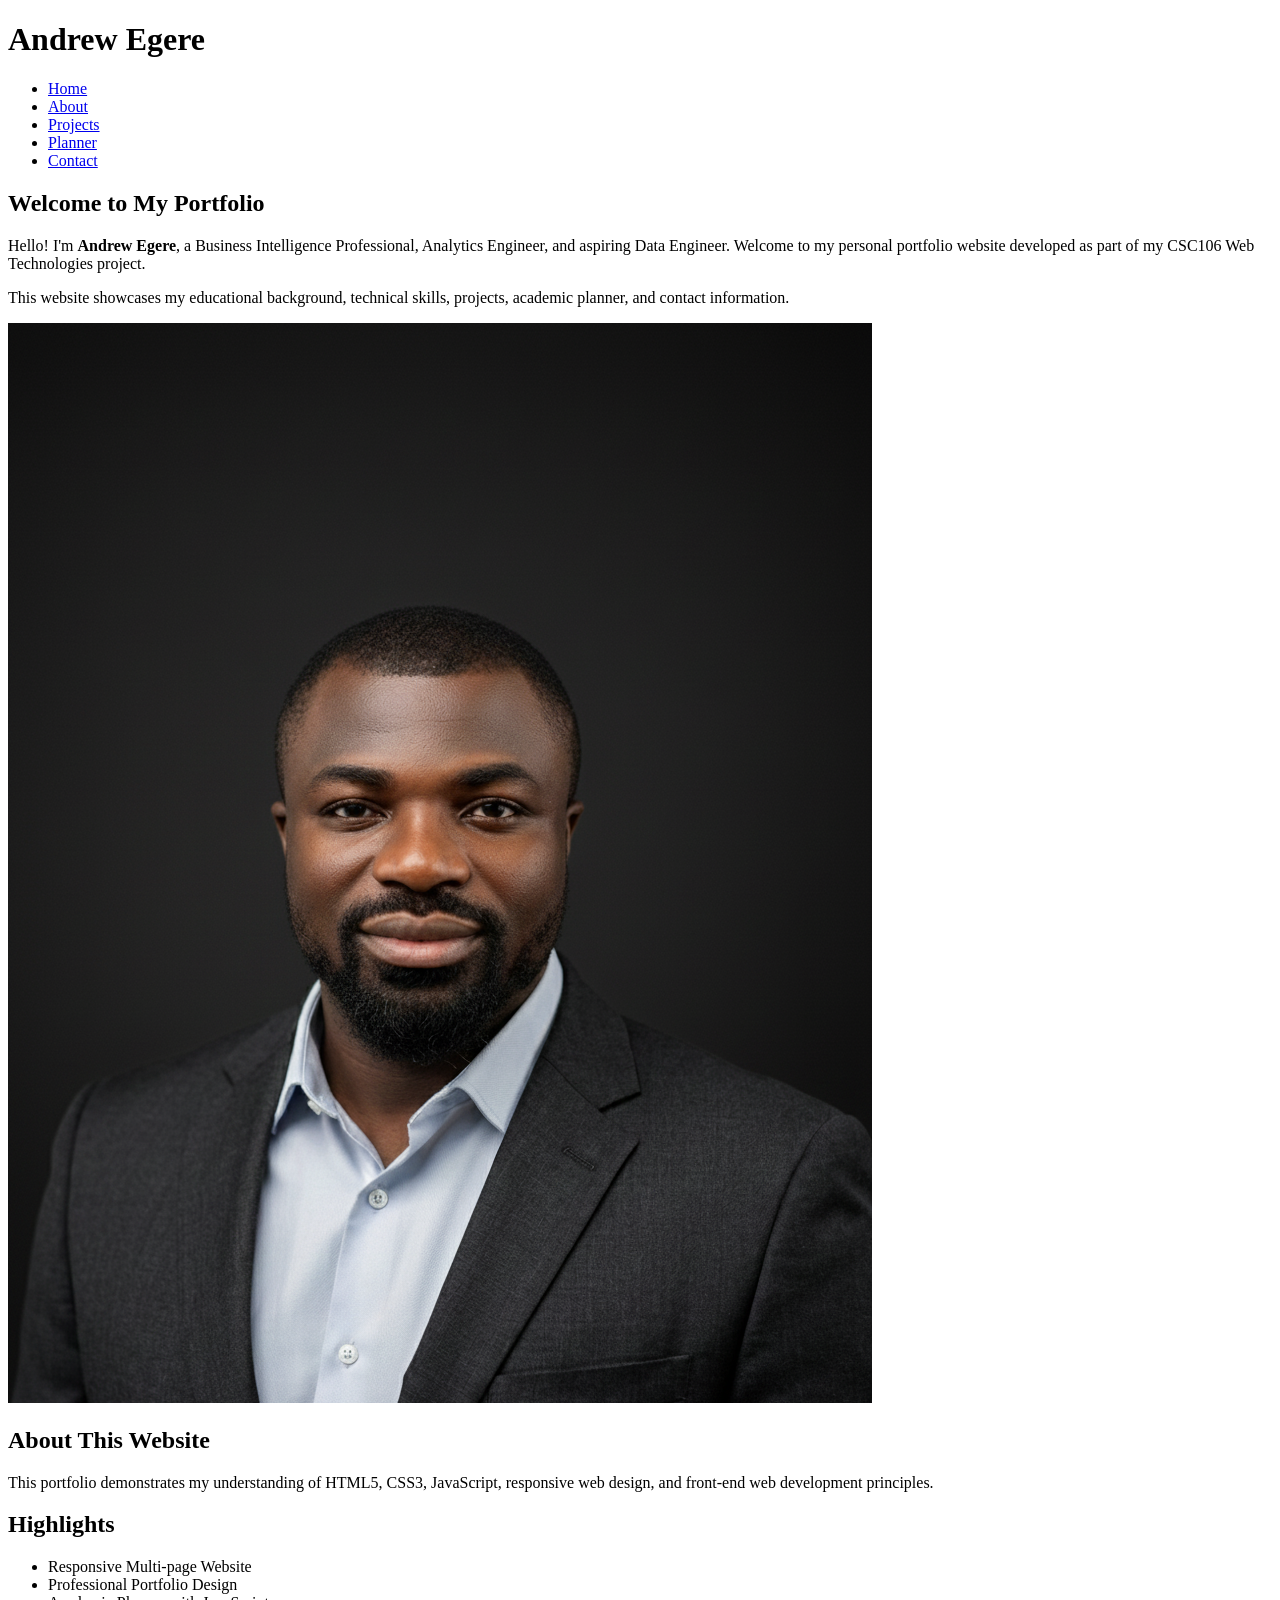
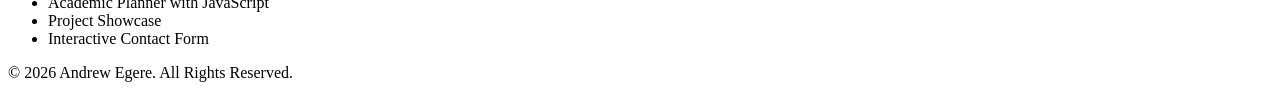
==== index.html @ 07c9ca1f "Completed HTML and CSS for CSC106 Portfolio" ====
<!doctype html>
<html lang="en">
  <head>
    <meta charset="UTF-8" />
    <meta name="viewport" content="width=device-width, initial-scale=1.0" />
    <title>CSC106 Portfolio - Home</title>

    <link rel="stylesheet" href="css/style.css" />
  </head>

  <body>
    <header>
      <div class="container">
        <h1>Andrew Egere</h1>

        <nav>
          <ul>
            <li><a href="index.html">Home</a></li>
            <li><a href="about.html">About</a></li>
            <li><a href="projects.html">Projects</a></li>
            <li><a href="planner.html">Planner</a></li>
            <li><a href="contact.html">Contact</a></li>
          </ul>
        </nav>
      </div>
    </header>

    <main>
      <div class="container">
        <section class="hero">
          <div class="hero-text">
            <h2>Welcome to My Portfolio</h2>

            <p>
              Hello! I'm <strong>Andrew Egere</strong>, a Business Intelligence
              Professional, Analytics Engineer, and aspiring Data Engineer.
              Welcome to my personal portfolio website developed as part of my
              CSC106 Web Technologies project.
            </p>

            <p>
              This website showcases my educational background, technical
              skills, projects, academic planner, and contact information.
            </p>
          </div>

          <div class="hero-image">
            <img
              src="images/Pro fav.png"
              alt="Andrew Egere Passport Photograph"
            />
          </div>
        </section>

        <section>
          <h2>About This Website</h2>

          <p>
            This portfolio demonstrates my understanding of HTML5, CSS3,
            JavaScript, responsive web design, and front-end web development
            principles.
          </p>
        </section>

        <section>
          <h2>Highlights</h2>

          <ul>
            <li>Responsive Multi-page Website</li>
            <li>Professional Portfolio Design</li>
            <li>Academic Planner with JavaScript</li>
            <li>Project Showcase</li>
            <li>Interactive Contact Form</li>
          </ul>
        </section>
      </div>
    </main>

    <footer>
      <div class="container">
        <p>&copy; 2026 Andrew Egere. All Rights Reserved.</p>
      </div>
    </footer>

    <script src="js/script.js"></script>
  </body>
</html>
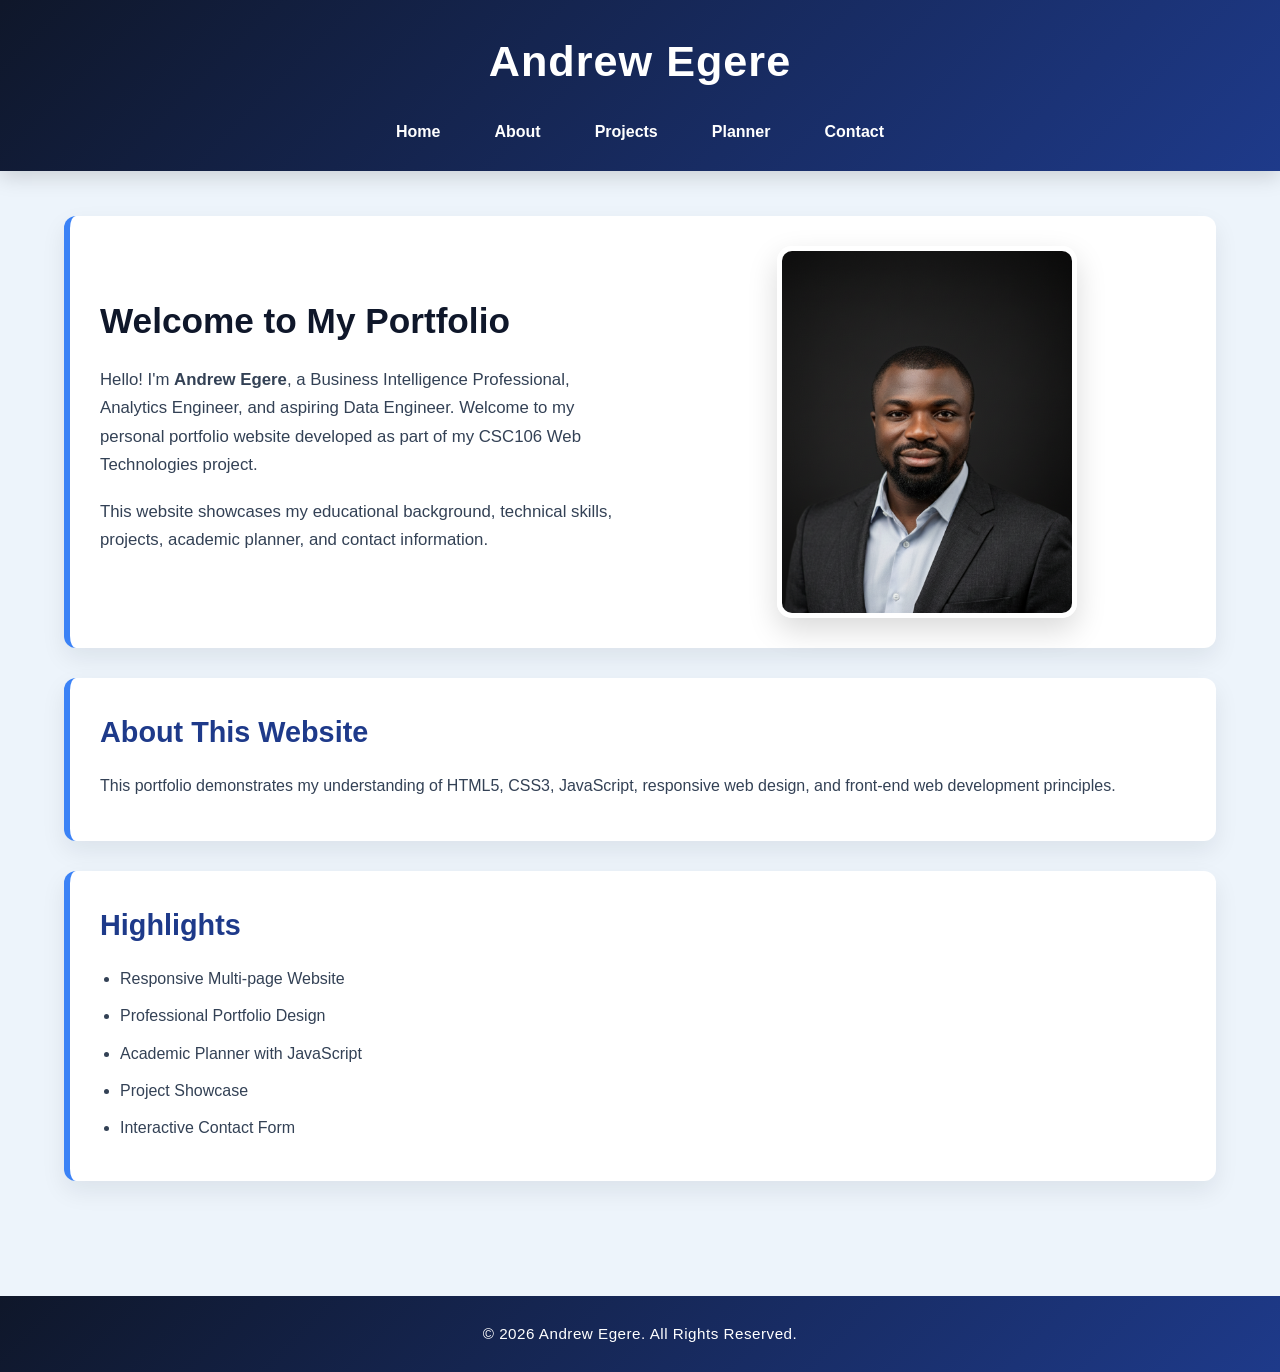
==== commit 58482c97: "Fix CSS path for GitHub Pages" ====
--- a/index.html
+++ b/index.html
@@ -5,7 +5,7 @@
     <meta name="viewport" content="width=device-width, initial-scale=1.0" />
     <title>CSC106 Portfolio - Home</title>
 
-    <link rel="stylesheet" href="css/style.css" />
+    <link rel="stylesheet" href="CSS/style.css" />
   </head>
 
   <body>
--- a/CSS/style.css
+++ b/CSS/style.css
@@ -0,0 +1,550 @@
+/* ==========================================
+   RESET
+========================================== */
+
+* {
+  margin: 0;
+  padding: 0;
+  box-sizing: border-box;
+}
+
+/* ==========================================
+   COLOR PALETTE
+========================================== */
+
+:root {
+  --primary: #1e3a8a;
+  --secondary: #3b82f6;
+  --accent: #0ea5e9;
+  --background: #edf4fb;
+  --card: #ffffff;
+  --text: #334155;
+  --heading: #0f172a;
+  --border: #d8e5f2;
+  --shadow: rgba(15, 23, 42, 0.08);
+}
+
+/* ==========================================
+   BODY
+========================================== */
+
+body {
+  font-family: "Segoe UI", Tahoma, Geneva, Verdana, sans-serif;
+  background: var(--background);
+  color: var(--text);
+  line-height: 1.7;
+}
+
+/* ==========================================
+   CONTAINER
+========================================== */
+
+.container {
+  width: 90%;
+  max-width: 1200px;
+  margin: auto;
+}
+
+/* ==========================================
+   HEADER
+========================================== */
+
+header {
+  background: linear-gradient(135deg, #0f172a, #1e3a8a);
+  color: white;
+  padding: 25px 0;
+  box-shadow: 0 6px 20px rgba(0, 0, 0, 0.15);
+}
+
+header h1 {
+  text-align: center;
+  font-size: 2.7rem;
+  letter-spacing: 1px;
+  margin-bottom: 20px;
+}
+
+/* ==========================================
+   NAVIGATION
+========================================== */
+
+nav ul {
+  list-style: none;
+  display: flex;
+  justify-content: center;
+  gap: 18px;
+  flex-wrap: wrap;
+}
+
+nav ul li a {
+  color: white;
+  text-decoration: none;
+  font-weight: 600;
+  padding: 10px 18px;
+  border-radius: 8px;
+  transition: all 0.3s ease;
+}
+
+nav ul li a:hover {
+  background: rgba(255, 255, 255, 0.15);
+  color: white;
+  transform: translateY(-2px);
+}
+
+/* ==========================================
+   MAIN
+========================================== */
+
+main {
+  padding: 45px 0;
+}
+/* ==========================================
+   HERO SECTION
+========================================== */
+
+.hero {
+  display: flex;
+  align-items: center;
+  justify-content: space-between;
+  gap: 50px;
+  flex-wrap: wrap;
+}
+
+.hero-text {
+  flex: 1;
+}
+
+.hero-text h2 {
+  font-size: 2.2rem;
+  color: var(--heading);
+  margin-bottom: 15px;
+}
+
+.hero-text p {
+  margin-bottom: 18px;
+  font-size: 1.05rem;
+}
+
+.hero-image {
+  flex: 1;
+  display: flex;
+  justify-content: center;
+}
+
+.hero-image img {
+  width: 300px;
+  max-width: 100%;
+  border-radius: 15px;
+  border: 5px solid white;
+  box-shadow: 0 12px 30px rgba(0, 0, 0, 0.15);
+  transition: transform 0.3s ease;
+}
+
+.hero-image img:hover {
+  transform: scale(1.03);
+}
+
+/* ==========================================
+   SECTIONS
+========================================== */
+
+section {
+  background: #ffffff;
+  border-left: 6px solid var(--secondary);
+  padding: 30px;
+  margin-bottom: 30px;
+  border-radius: 12px;
+  box-shadow: 0 10px 25px var(--shadow);
+  transition: all 0.3s ease;
+}
+
+section:hover {
+  transform: translateY(-5px);
+  box-shadow: 0 18px 35px rgba(0, 0, 0, 0.12);
+}
+
+section h2 {
+  color: var(--primary);
+  margin-bottom: 15px;
+  font-size: 1.8rem;
+}
+
+section h3 {
+  color: var(--heading);
+  margin-bottom: 15px;
+}
+
+section p {
+  margin-bottom: 12px;
+}
+
+section ul {
+  margin-left: 20px;
+}
+
+section li {
+  margin-bottom: 10px;
+}
+
+/* ==========================================
+   ABOUT PAGE
+========================================== */
+
+.about-card {
+  background: linear-gradient(to right, #ffffff, #f8fbff);
+}
+
+/* ==========================================
+   PROJECT CARDS
+========================================== */
+
+.project-card {
+  overflow: hidden;
+}
+
+.project-card img {
+  width: 100%;
+  border-radius: 10px;
+  margin: 20px 0;
+  transition: transform 0.35s ease;
+}
+
+.project-card img:hover {
+  transform: scale(1.02);
+}
+
+.project-card strong {
+  color: var(--primary);
+}
+
+.project-card a {
+  display: inline-block;
+  margin-top: 20px;
+  padding: 12px 22px;
+  background: var(--secondary);
+  color: white;
+  text-decoration: none;
+  border-radius: 8px;
+  font-weight: 600;
+  transition: 0.3s ease;
+}
+
+.project-card a:hover {
+  background: var(--primary);
+  transform: translateY(-2px);
+}
+
+/* ==========================================
+   IMAGES
+========================================== */
+
+img {
+  max-width: 100%;
+  display: block;
+}
+/* ==========================================
+   PLANNER
+========================================== */
+
+.planner-card {
+  background: linear-gradient(to right, #ffffff, #f8fbff);
+}
+
+#taskInput {
+  width: 75%;
+  max-width: 500px;
+  padding: 12px 15px;
+  border: 1px solid var(--border);
+  border-radius: 8px;
+  font-size: 1rem;
+  margin: 15px 15px 15px 0;
+  outline: none;
+  transition: 0.3s ease;
+}
+
+#taskInput:focus {
+  border-color: var(--secondary);
+  box-shadow: 0 0 8px rgba(59, 130, 246, 0.25);
+}
+
+#taskList {
+  list-style: none;
+  margin-top: 20px;
+}
+
+#taskList li {
+  display: flex;
+  justify-content: space-between;
+  align-items: center;
+  flex-wrap: wrap;
+  gap: 10px;
+  padding: 15px;
+  margin-bottom: 15px;
+  background: #f8fbff;
+  border-left: 5px solid var(--secondary);
+  border-radius: 8px;
+}
+
+/* ==========================================
+   CONTACT FORM
+========================================== */
+
+.contact-card {
+  background: linear-gradient(to right, #ffffff, #f8fbff);
+}
+
+form {
+  display: flex;
+  flex-direction: column;
+}
+
+form label {
+  margin-top: 15px;
+  margin-bottom: 8px;
+  font-weight: 600;
+  color: var(--heading);
+}
+
+form input,
+form textarea {
+  padding: 14px;
+  border: 1px solid var(--border);
+  border-radius: 8px;
+  font-size: 1rem;
+  transition: 0.3s ease;
+  background: white;
+}
+
+form input:focus,
+form textarea:focus {
+  outline: none;
+  border-color: var(--secondary);
+  box-shadow: 0 0 8px rgba(59, 130, 246, 0.25);
+}
+
+textarea {
+  resize: vertical;
+  min-height: 140px;
+}
+
+/* ==========================================
+   BUTTONS
+========================================== */
+
+button,
+.project-card a {
+  cursor: pointer;
+}
+
+button {
+  background: var(--secondary);
+  color: white;
+  border: none;
+  border-radius: 8px;
+  padding: 12px 20px;
+  font-size: 1rem;
+  font-weight: 600;
+  transition: all 0.3s ease;
+}
+
+button:hover {
+  background: var(--primary);
+  transform: translateY(-2px);
+}
+
+.button-group {
+  display: flex;
+  gap: 15px;
+  margin-top: 25px;
+  flex-wrap: wrap;
+}
+
+/* Planner Buttons */
+
+.complete-btn {
+  background: #10b981;
+}
+
+.complete-btn:hover {
+  background: #059669;
+}
+
+.delete-btn {
+  background: #ef4444;
+}
+
+.delete-btn:hover {
+  background: #dc2626;
+}
+
+/* ==========================================
+   FOOTER
+========================================== */
+
+footer {
+  margin-top: 40px;
+  background: linear-gradient(135deg, #0f172a, #1e3a8a);
+  color: white;
+  text-align: center;
+  padding: 25px 0;
+}
+
+footer p {
+  font-size: 0.95rem;
+  letter-spacing: 0.5px;
+}
+/* ==========================================
+   ANIMATIONS
+========================================== */
+
+@keyframes fadeInUp {
+  from {
+    opacity: 0;
+    transform: translateY(25px);
+  }
+
+  to {
+    opacity: 1;
+    transform: translateY(0);
+  }
+}
+
+.hero,
+section {
+  animation: fadeInUp 0.7s ease;
+}
+
+/* ==========================================
+   ACTIVE NAVIGATION
+========================================== */
+
+nav ul li a:active {
+  background: rgba(255, 255, 255, 0.25);
+}
+
+/* ==========================================
+   LINK STYLES
+========================================== */
+
+a {
+  transition: all 0.3s ease;
+}
+
+a:hover {
+  opacity: 0.9;
+}
+
+/* ==========================================
+   TABLE STYLING
+   (Ready if you decide to add a table later)
+========================================== */
+
+table {
+  width: 100%;
+  border-collapse: collapse;
+  margin-top: 20px;
+}
+
+table th,
+table td {
+  border: 1px solid var(--border);
+  padding: 12px;
+  text-align: left;
+}
+
+table th {
+  background: var(--primary);
+  color: white;
+}
+
+table tr:nth-child(even) {
+  background: #f8fbff;
+}
+
+/* ==========================================
+   RESPONSIVE DESIGN
+========================================== */
+
+@media (max-width: 992px) {
+  .hero {
+    flex-direction: column;
+    text-align: center;
+  }
+
+  .hero-text,
+  .hero-image {
+    width: 100%;
+  }
+
+  .hero-image img {
+    width: 240px;
+  }
+
+  #taskInput {
+    width: 100%;
+    margin-right: 0;
+  }
+
+  #taskList li {
+    flex-direction: column;
+    align-items: flex-start;
+  }
+}
+
+@media (max-width: 768px) {
+  header h1 {
+    font-size: 2rem;
+  }
+
+  nav ul {
+    flex-direction: column;
+    align-items: center;
+    gap: 12px;
+  }
+
+  section {
+    padding: 20px;
+  }
+
+  .button-group {
+    flex-direction: column;
+  }
+
+  button {
+    width: 100%;
+  }
+
+  .project-card img {
+    margin: 15px auto;
+  }
+}
+
+@media (max-width: 480px) {
+  body {
+    font-size: 0.95rem;
+  }
+
+  header h1 {
+    font-size: 1.8rem;
+  }
+
+  section h2 {
+    font-size: 1.5rem;
+  }
+
+  .hero-image img {
+    width: 200px;
+  }
+}
+
+/* ==========================================
+   SMALL FINISHING TOUCHES
+========================================== */
+
+html {
+  scroll-behavior: smooth;
+}
+
+::selection {
+  background: var(--secondary);
+  color: white;
+}
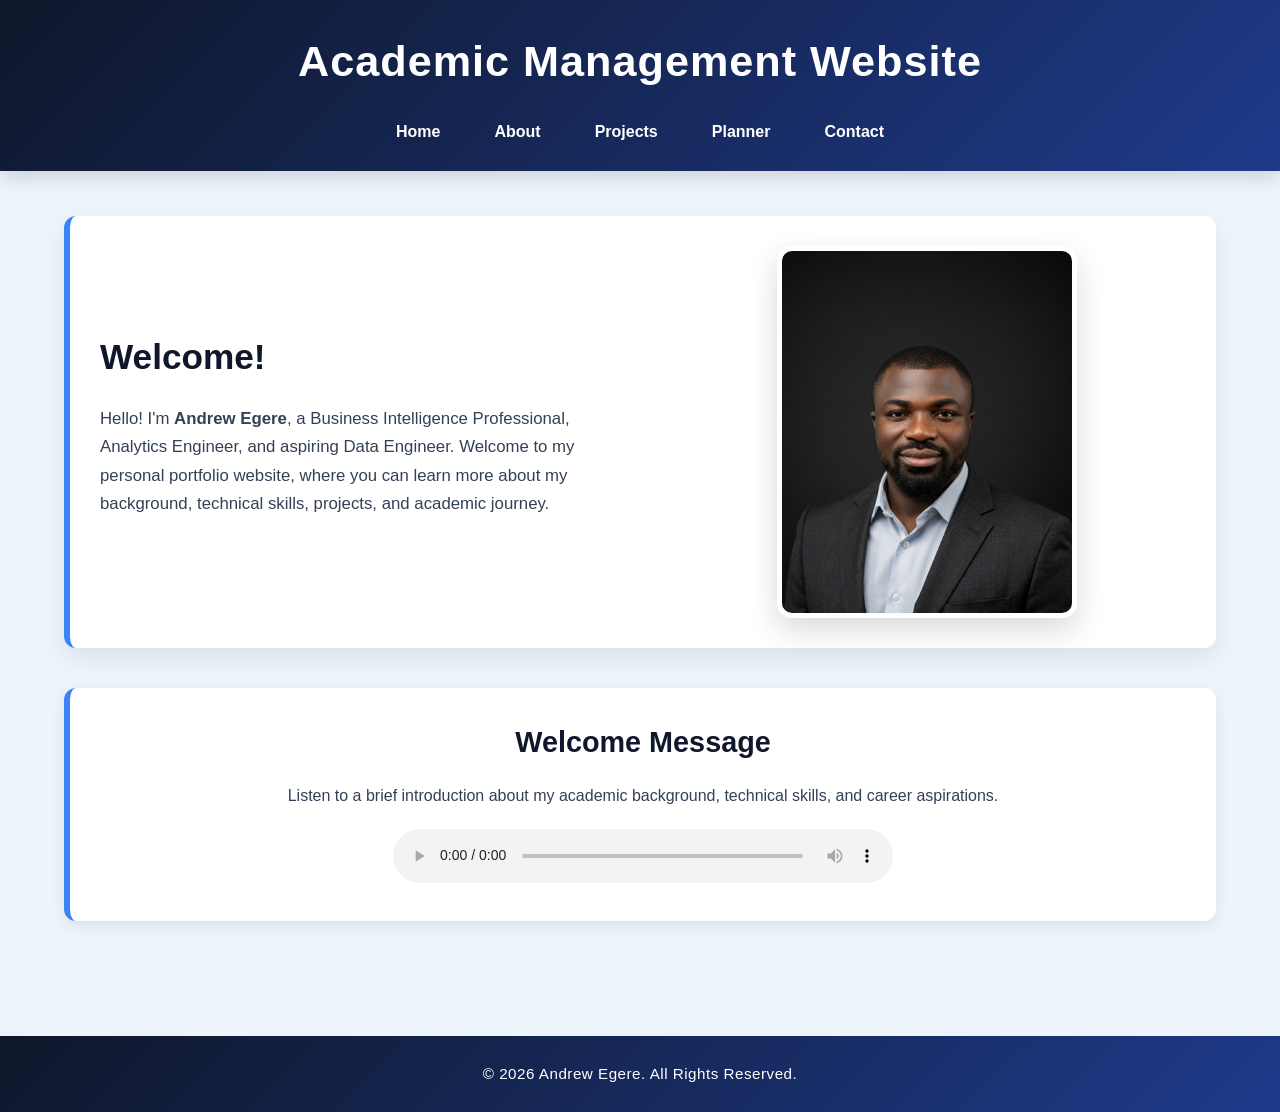
==== commit 18a7464e: "Final CSC106 portfolio project" ====
--- a/index.html
+++ b/index.html
@@ -11,7 +11,7 @@
   <body>
     <header>
       <div class="container">
-        <h1>Andrew Egere</h1>
+        <h1>Academic Management Website</h1>
 
         <nav>
           <ul>
@@ -29,18 +29,15 @@
       <div class="container">
         <section class="hero">
           <div class="hero-text">
-            <h2>Welcome to My Portfolio</h2>
+            <h2>Welcome!</h2>
 
             <p>
-              Hello! I'm <strong>Andrew Egere</strong>, a Business Intelligence
-              Professional, Analytics Engineer, and aspiring Data Engineer.
-              Welcome to my personal portfolio website developed as part of my
-              CSC106 Web Technologies project.
-            </p>
-
-            <p>
-              This website showcases my educational background, technical
-              skills, projects, academic planner, and contact information.
+              <p>
+  Hello! I'm <strong>Andrew Egere</strong>, a Business Intelligence Professional,
+  Analytics Engineer, and aspiring Data Engineer. Welcome to my personal
+  portfolio website, where you can learn more about my background,
+  technical skills, projects, and academic journey.
+</p>
             </p>
           </div>
 
@@ -52,27 +49,21 @@
           </div>
         </section>
 
-        <section>
-          <h2>About This Website</h2>
+        <section class="intro-audio">
+  <h2>Welcome Message</h2>
 
-          <p>
-            This portfolio demonstrates my understanding of HTML5, CSS3,
-            JavaScript, responsive web design, and front-end web development
-            principles.
-          </p>
-        </section>
+  <p>
+    Listen to a brief introduction about my academic background,
+    technical skills, and career aspirations.
+  </p>
 
-        <section>
-          <h2>Highlights</h2>
+  <audio controls>
+    <source src="audio/Welcome.m4a" type="audio/mpeg" />
 
-          <ul>
-            <li>Responsive Multi-page Website</li>
-            <li>Professional Portfolio Design</li>
-            <li>Academic Planner with JavaScript</li>
-            <li>Project Showcase</li>
-            <li>Interactive Contact Form</li>
-          </ul>
-        </section>
+    Your browser does not support the audio element.
+  </audio>
+</section>
+
       </div>
     </main>
 
--- a/CSS/style.css
+++ b/CSS/style.css
@@ -97,6 +97,7 @@
 main {
   padding: 45px 0;
 }
+
 /* ==========================================
    HERO SECTION
 ========================================== */
@@ -141,6 +142,33 @@
 
 .hero-image img:hover {
   transform: scale(1.03);
+}
+
+/* ==========================================
+   INTRODUCTION AUDIO
+========================================== */
+
+.intro-audio {
+  background: white;
+  padding: 30px;
+  margin-top: 40px;
+  border-radius: 12px;
+  box-shadow: 0 5px 15px rgba(0, 0, 0, 0.08);
+  text-align: center;
+}
+
+.intro-audio h2 {
+  color: var(--heading);
+  margin-bottom: 15px;
+}
+
+.intro-audio p {
+  margin-bottom: 20px;
+}
+
+.intro-audio audio {
+  width: 100%;
+  max-width: 500px;
 }
 
 /* ==========================================
@@ -193,6 +221,17 @@
   background: linear-gradient(to right, #ffffff, #f8fbff);
 }
 
+table {
+  width: 100%;
+  border-collapse: collapse;
+  overflow-x: auto;
+}
+
+th,
+td {
+  padding: 12px;
+}
+
 /* ==========================================
    PROJECT CARDS
 ========================================== */
@@ -203,9 +242,10 @@
 
 .project-card img {
   width: 100%;
+  height: 220px;
+  object-fit: cover;
   border-radius: 10px;
-  margin: 20px 0;
-  transition: transform 0.35s ease;
+  display: block;
 }
 
 .project-card img:hover {
@@ -275,13 +315,34 @@
   display: flex;
   justify-content: space-between;
   align-items: center;
-  flex-wrap: wrap;
-  gap: 10px;
+  gap: 15px;
   padding: 15px;
   margin-bottom: 15px;
   background: #f8fbff;
   border-left: 5px solid var(--secondary);
   border-radius: 8px;
+}
+.task-text {
+  flex: 1;
+  word-break: break-word;
+}
+
+.task-buttons {
+  display: flex;
+  gap: 10px;
+  flex-shrink: 0;
+}
+#emptyMessage {
+  text-align: center;
+  color: #64748b;
+  font-style: italic;
+  margin-top: 20px;
+  margin-bottom: 20px;
+}
+.completed {
+  text-decoration: line-through;
+  color: #6b7280;
+  font-style: italic;
 }
 
 /* ==========================================
